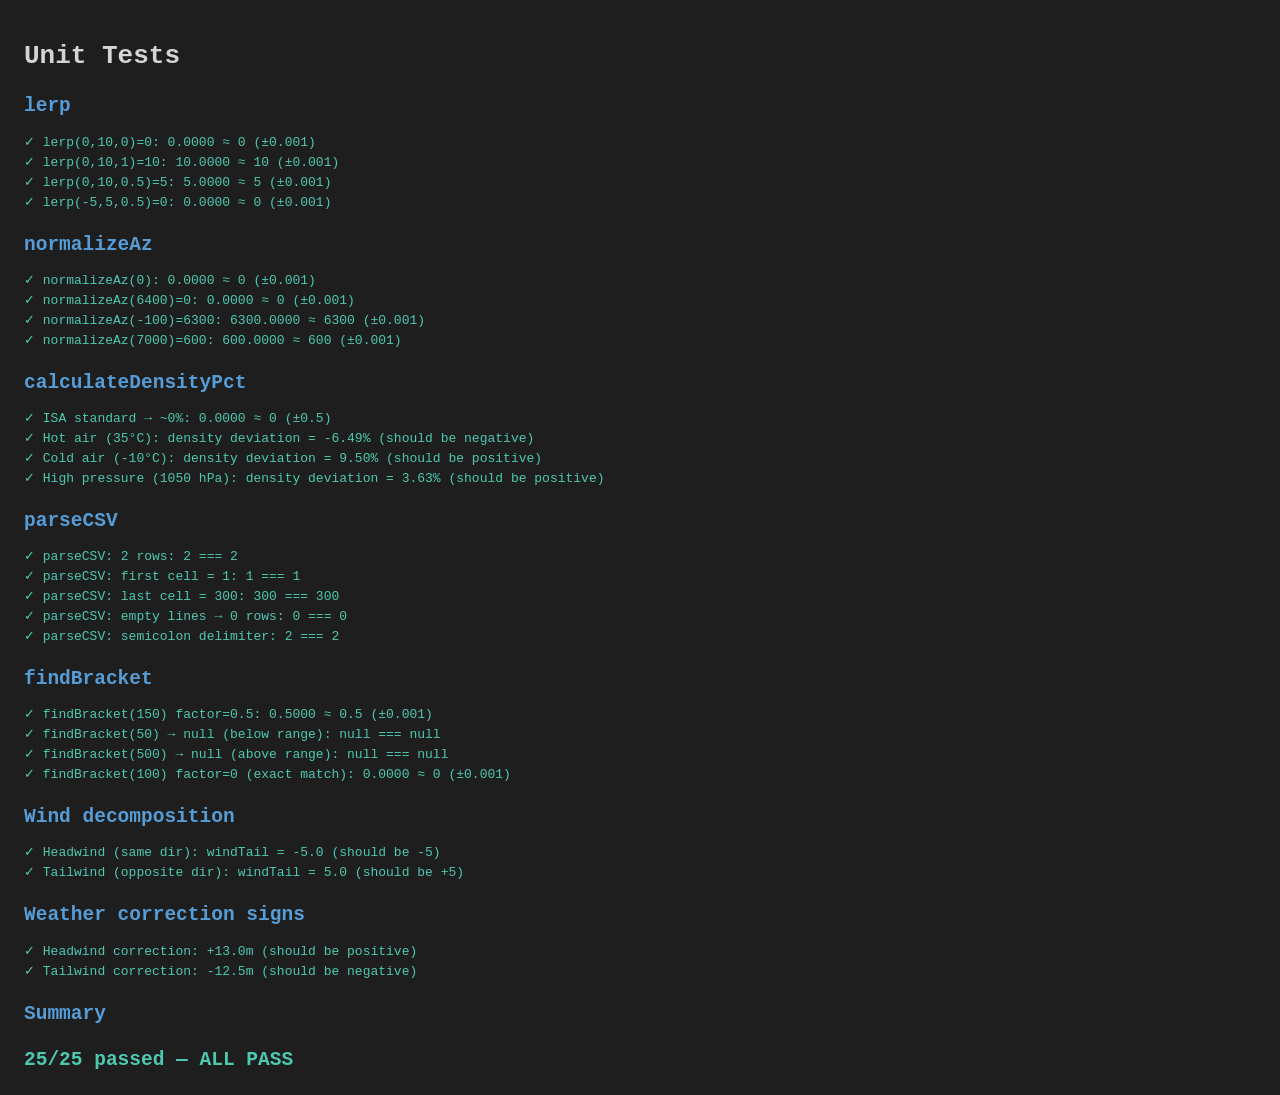
==== tests/test_calculations.html @ 023dfb9b "Add files via upload" ====
<!DOCTYPE html>
<html lang="en">
<head>
  <meta charset="UTF-8">
  <title>Арт-Калькулятор — Unit Tests</title>
  <style>
    body { font-family: monospace; background: #1e1e1e; color: #d4d4d4; padding: 1rem; }
    .pass { color: #4ec9b0; }
    .fail { color: #f44747; font-weight: bold; }
    h2 { color: #569cd6; margin-top: 1.5rem; }
    pre { margin: 0.25rem 0; }
  </style>
</head>
<body>
<h1>Unit Tests</h1>
<div id="output"></div>
<script>
// Minimal test framework
let passed = 0, failed = 0;
const out = document.getElementById('output');

function log(msg, ok) {
  const el = document.createElement('pre');
  el.className = ok ? 'pass' : 'fail';
  el.textContent = (ok ? '✓ ' : '✗ ') + msg;
  out.appendChild(el);
  ok ? passed++ : failed++;
}

function section(name) {
  const h = document.createElement('h2');
  h.textContent = name;
  out.appendChild(h);
}

function assertClose(actual, expected, tolerance, label) {
  const ok = Math.abs(actual - expected) <= tolerance;
  log(`${label}: ${actual.toFixed(4)} ≈ ${expected} (±${tolerance})`, ok);
  if (!ok) log(`  EXPECTED ${expected}, GOT ${actual}`, false);
}

function assertEqual(actual, expected, label) {
  const ok = actual === expected;
  log(`${label}: ${JSON.stringify(actual)} === ${JSON.stringify(expected)}`, ok);
}
</script>
<script>
// ---- Inline copies of pure functions from app.js for testing ----

const MILS_FULL_CIRCLE = 6400;
const MILS_HALF_CIRCLE = 3200;
const MILS_TO_RAD = Math.PI / MILS_HALF_CIRCLE;
const STD_TEMP_C = 15;
const STD_PRESSURE_HPA = 1013.25;
const STD_TEMP_K = 288.15;
const Rd = 287.058;
const Rv = 461.495;

function lerp(a, b, t) { return (1 - t) * a + t * b; }

function calculateDensityPct(tempC, pressureHPa, humidity) {
  pressureHPa = pressureHPa || STD_PRESSURE_HPA;
  if (humidity === undefined || humidity === null) humidity = 0;
  if (humidity > 1) humidity /= 100;
  const tempK = tempC + 273.15;
  const es = 6.1078 * Math.pow(10, (7.5 * tempC) / (237.3 + tempC));
  const pv = es * humidity;
  const pd = pressureHPa - pv;
  const currentRho = (pd / (Rd * tempK)) + (pv / (Rv * tempK));
  const stdRho = STD_PRESSURE_HPA / (Rd * STD_TEMP_K);
  return ((currentRho - stdRho) / stdRho) * 100;
}

function parseCSV(text) {
  const lines = text.trim().split('\n');
  const data = [];
  for (let i = 1; i < lines.length; i++) {
    const line = lines[i].trim();
    if (!line) continue;
    const cols = line.split(/[,\t;]/).map(v => parseFloat(v.replace(',', '.')));
    if (!isNaN(cols[0]) && !isNaN(cols[1])) data.push(cols);
  }
  return data;
}

function normalizeAz(az) {
  az = az % MILS_FULL_CIRCLE;
  return az < 0 ? az + MILS_FULL_CIRCLE : az;
}

function findBracket(table, dist) {
  for (let i = 0; i < table.length - 1; i++) {
    if (dist >= table[i][1] && dist <= table[i + 1][1]) {
      const span = table[i + 1][1] - table[i][1];
      return { row1: table[i], row2: table[i + 1], factor: span === 0 ? 0 : (dist - table[i][1]) / span };
    }
  }
  return null;
}
</script>
<script>
// ---- Tests ----

section('lerp');
assertClose(lerp(0, 10, 0), 0, 0.001, 'lerp(0,10,0)=0');
assertClose(lerp(0, 10, 1), 10, 0.001, 'lerp(0,10,1)=10');
assertClose(lerp(0, 10, 0.5), 5, 0.001, 'lerp(0,10,0.5)=5');
assertClose(lerp(-5, 5, 0.5), 0, 0.001, 'lerp(-5,5,0.5)=0');

section('normalizeAz');
assertClose(normalizeAz(0), 0, 0.001, 'normalizeAz(0)');
assertClose(normalizeAz(6400), 0, 0.001, 'normalizeAz(6400)=0');
assertClose(normalizeAz(-100), 6300, 0.001, 'normalizeAz(-100)=6300');
assertClose(normalizeAz(7000), 600, 0.001, 'normalizeAz(7000)=600');

section('calculateDensityPct');
assertClose(calculateDensityPct(15, 1013.25, 0), 0, 0.5, 'ISA standard → ~0%');
const hotDens = calculateDensityPct(35, 1013.25, 0);
log(`Hot air (35°C): density deviation = ${hotDens.toFixed(2)}% (should be negative)`, hotDens < 0);
const coldDens = calculateDensityPct(-10, 1013.25, 0);
log(`Cold air (-10°C): density deviation = ${coldDens.toFixed(2)}% (should be positive)`, coldDens > 0);
const highP = calculateDensityPct(15, 1050, 0);
log(`High pressure (1050 hPa): density deviation = ${highP.toFixed(2)}% (should be positive)`, highP > 0);

section('parseCSV');
const csv1 = "H1,H2,H3\n1,100,200\n2,200,300\n";
const r1 = parseCSV(csv1);
assertEqual(r1.length, 2, 'parseCSV: 2 rows');
assertEqual(r1[0][0], 1, 'parseCSV: first cell = 1');
assertEqual(r1[1][2], 300, 'parseCSV: last cell = 300');

const csvEmpty = "Header\n\n\n";
assertEqual(parseCSV(csvEmpty).length, 0, 'parseCSV: empty lines → 0 rows');

const csvSemicolon = "H1;H2\n1;100\n2;200";
assertEqual(parseCSV(csvSemicolon).length, 2, 'parseCSV: semicolon delimiter');

section('findBracket');
const testTable = [[0,100],[0,200],[0,300],[0,400]];
const b1 = findBracket(testTable, 150);
assertClose(b1.factor, 0.5, 0.001, 'findBracket(150) factor=0.5');
assertEqual(findBracket(testTable, 50), null, 'findBracket(50) → null (below range)');
assertEqual(findBracket(testTable, 500), null, 'findBracket(500) → null (above range)');
const b2 = findBracket(testTable, 100);
assertClose(b2.factor, 0, 0.001, 'findBracket(100) factor=0 (exact match)');

section('Wind decomposition');
// Headwind: wind from same direction as target → windTail should be negative
{
  const windSpeed = 5;
  const windDirRad = 0; // wind from North
  const targetAzRad = 0; // shooting North
  const delta = windDirRad - targetAzRad;
  const windTail = -windSpeed * Math.cos(delta);
  log(`Headwind (same dir): windTail = ${windTail.toFixed(1)} (should be -5)`, windTail < -4.9);
}
// Tailwind: wind from opposite direction
{
  const windSpeed = 5;
  const windDirRad = Math.PI; // wind from South
  const targetAzRad = 0; // shooting North
  const delta = windDirRad - targetAzRad;
  const windTail = -windSpeed * Math.cos(delta);
  log(`Tailwind (opposite dir): windTail = ${windTail.toFixed(1)} (should be +5)`, windTail > 4.9);
}

section('Weather correction signs');
// Verify: headwind → positive correction (increase eff. range)
// Using M777 charge 0, dist 1000m values: kHead=2.6, kTail=-2.5
{
  const kHead = 2.6, kTail = -2.5;
  const headWind = -5; // встречный
  const tailWind = 5;  // попутный

  let corrHead = 0;
  corrHead += Math.abs(headWind) * kHead; // 5 * 2.6 = +13
  log(`Headwind correction: +${corrHead.toFixed(1)}m (should be positive)`, corrHead > 0);

  let corrTail = 0;
  corrTail += tailWind * kTail; // 5 * (-2.5) = -12.5
  log(`Tailwind correction: ${corrTail.toFixed(1)}m (should be negative)`, corrTail < 0);
}

section('Summary');
const total = passed + failed;
const el = document.createElement('h2');
el.style.color = failed === 0 ? '#4ec9b0' : '#f44747';
el.textContent = `${passed}/${total} passed` + (failed > 0 ? `, ${failed} FAILED` : ' — ALL PASS');
out.appendChild(el);
</script>
</body>
</html>
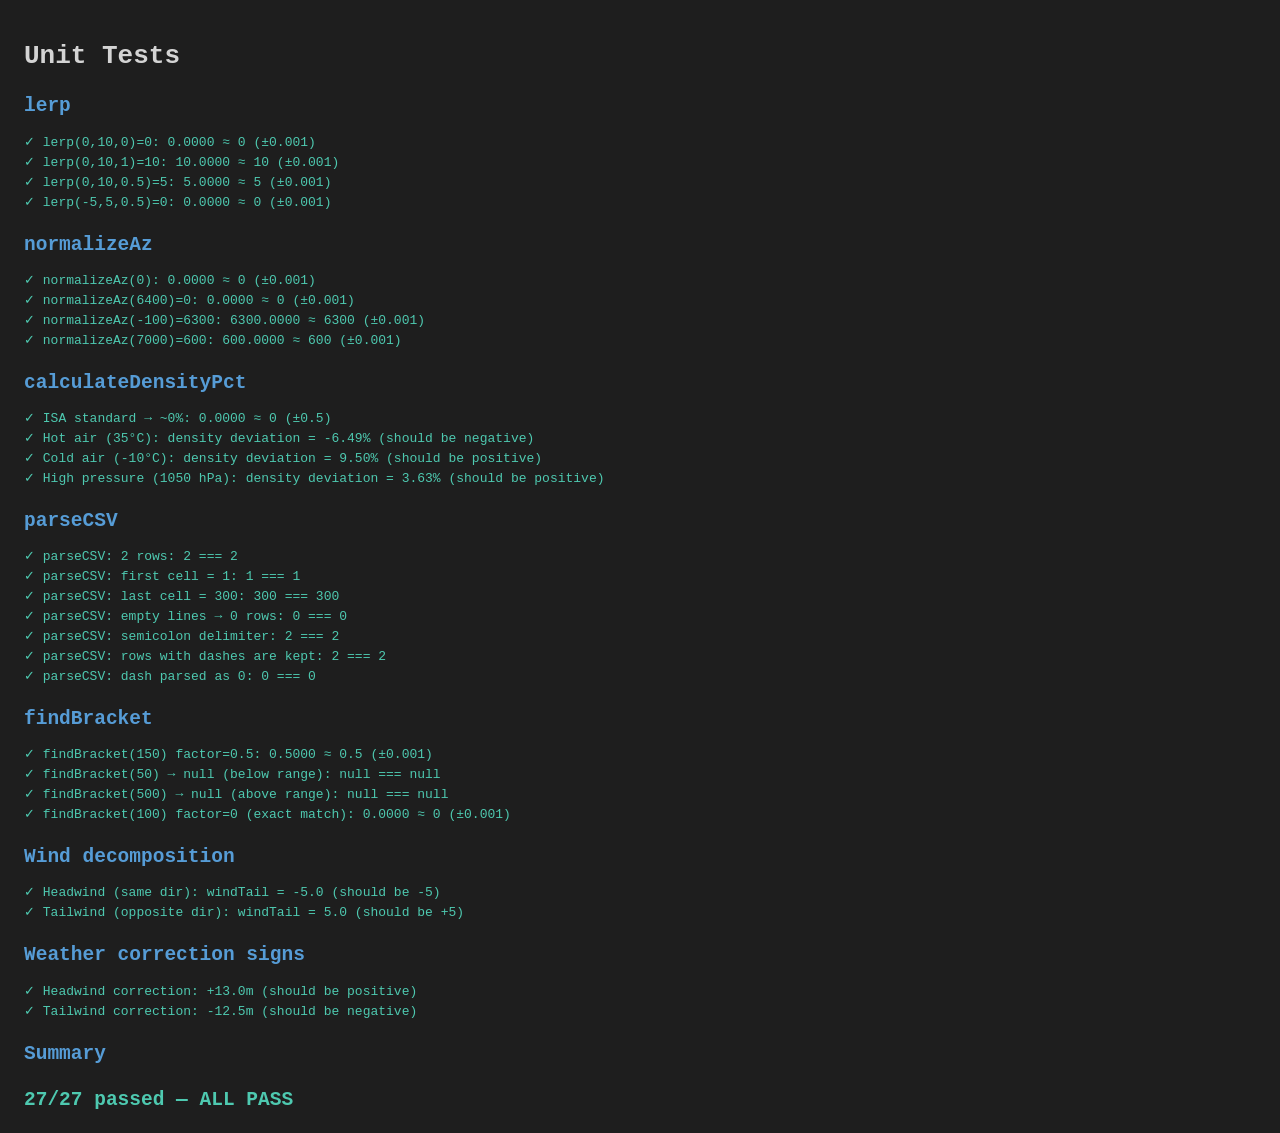
==== commit e73b23c0: "Add files via upload" ====
--- a/tests/test_calculations.html
+++ b/tests/test_calculations.html
@@ -77,8 +77,11 @@
   for (let i = 1; i < lines.length; i++) {
     const line = lines[i].trim();
     if (!line) continue;
-    const cols = line.split(/[,\t;]/).map(v => parseFloat(v.replace(',', '.')));
-    if (!isNaN(cols[0]) && !isNaN(cols[1])) data.push(cols);
+    const cols = line.split(/[,\t;]/).map(v => {
+      const n = parseFloat(v.replace(',', '.'));
+      return isNaN(n) ? 0 : n;
+    });
+    if (cols.length >= 2 && cols[1] > 0) data.push(cols);
   }
   return data;
 }
@@ -134,6 +137,11 @@
 
 const csvSemicolon = "H1;H2\n1;100\n2;200";
 assertEqual(parseCSV(csvSemicolon).length, 2, 'parseCSV: semicolon delimiter');
+
+const csvDashes = "H1,H2,H3,H4\n0,1750,1208,-\n0,1800,1194,10.6";
+const rDash = parseCSV(csvDashes);
+assertEqual(rDash.length, 2, 'parseCSV: rows with dashes are kept');
+assertEqual(rDash[0][3], 0, 'parseCSV: dash parsed as 0');
 
 section('findBracket');
 const testTable = [[0,100],[0,200],[0,300],[0,400]];
